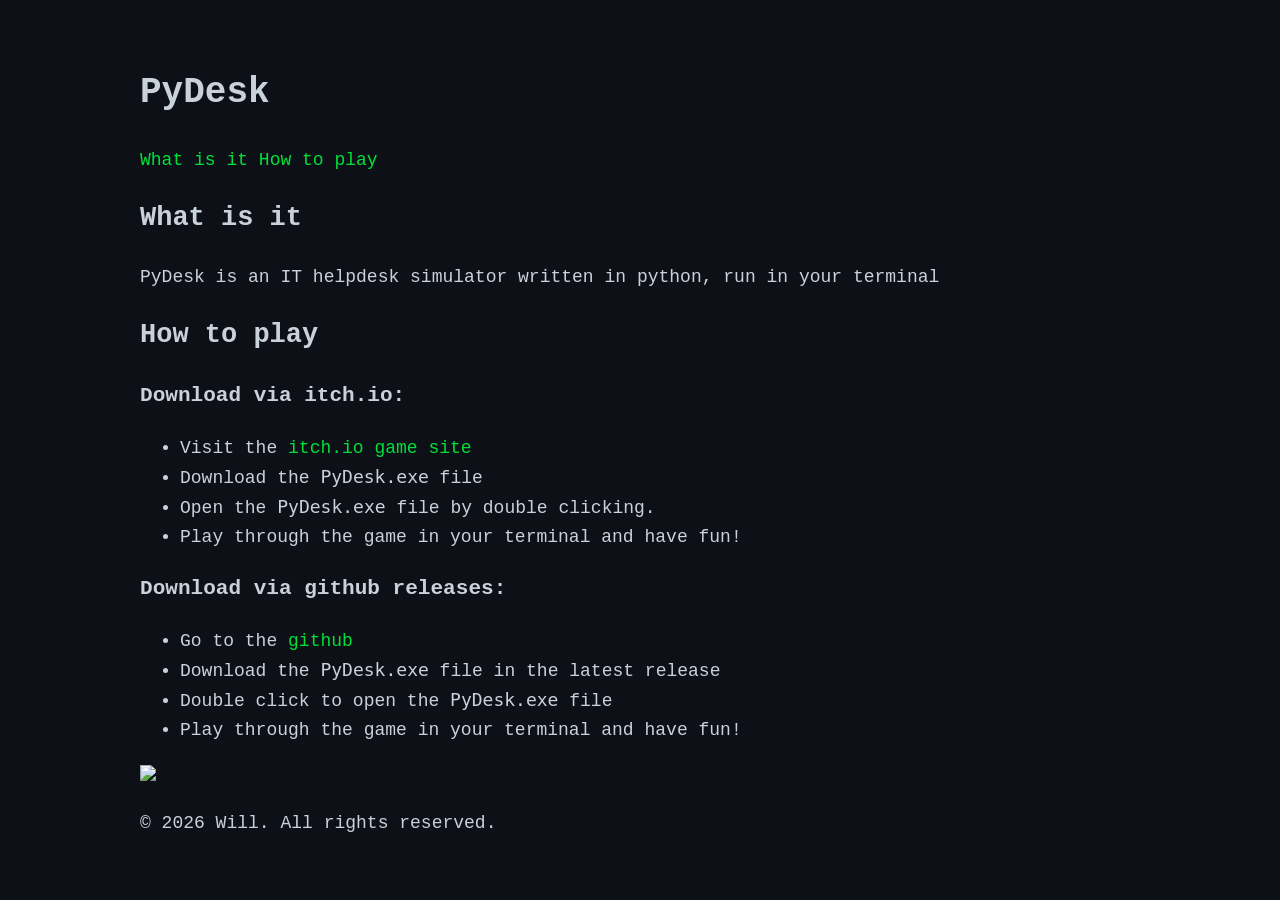
==== docs/index.html @ 1d5a631e "Changed folder naming scheme to upload to pages" ====
<!DOCTYPE HTML>
<html>
    <head>
        <title>PyDesk</title>
        <link rel="stylesheet" href="style.css">
        <meta name="viewport" content="width-device-width, initial-scale=1.0">
    </head>

    <body>
        <h1>PyDesk</h1>
        <nav>
            <a href="#what-is-it">What is it</a>
            <a href="#How-to-play">How to play</a>
        </nav>

        <section id="what-is-it">
            <h2>What is it</h2>
            <p>PyDesk is an IT helpdesk simulator written in python, run in your terminal</p>
        </section>

        <section id="How-to-play">
            <h2>How to play</h2>

            <h3>Download via itch.io:</h3>
            <ul>
                <li>Visit the <a href="https://gooderswills.itch.io/pydesk"> itch.io game site</a></li>
                <li>Download the <code>PyDesk.exe</code> file</li>
                <li>Open the <code>PyDesk.exe</code> file by double clicking.</li>
                <li>Play through the game in your terminal and have fun!</li>
            </ul>

            <h3>Download via github releases:</h3>
            <ul>
                <li>Go to the <a href="https://github.com/Gooderswills/PyDesk"> github</a></li>
                <li>Download the <code>PyDesk.exe</code> file in the latest release</li>
                <li>Double click to open the <code>PyDesk.exe</code> file</li>
                <li>Play through the game in your terminal and have fun!</li>
            </ul>
        </section>

        <img src="/website/assets/PyDesk_Screenshot.wbp" loading="lazy">

        <footer>
            <p>© 2026 Will. All rights reserved.</p>
        </footer>

    </body>
</html>
---- docs/style.css ----
:root {
    --bg-color: #0d1117;
    --accent-color: #00e038;
    --border-color: #30363d;
    --text-main: #c9d1d9;
}

body {
    background-color: var(--bg-color);
    color: var(--text-main);
    font-family: 'Courier New', Courier, monospace;
    font-size: 18px;
    line-height: 1.6;
    max-width: 1000px;
    margin: 0 auto;
    padding: 40px 20px;
}

a {
    color: var(--accent-color);
    text-decoration: none;
}
a:hover {
    text-decoration: underline;
}
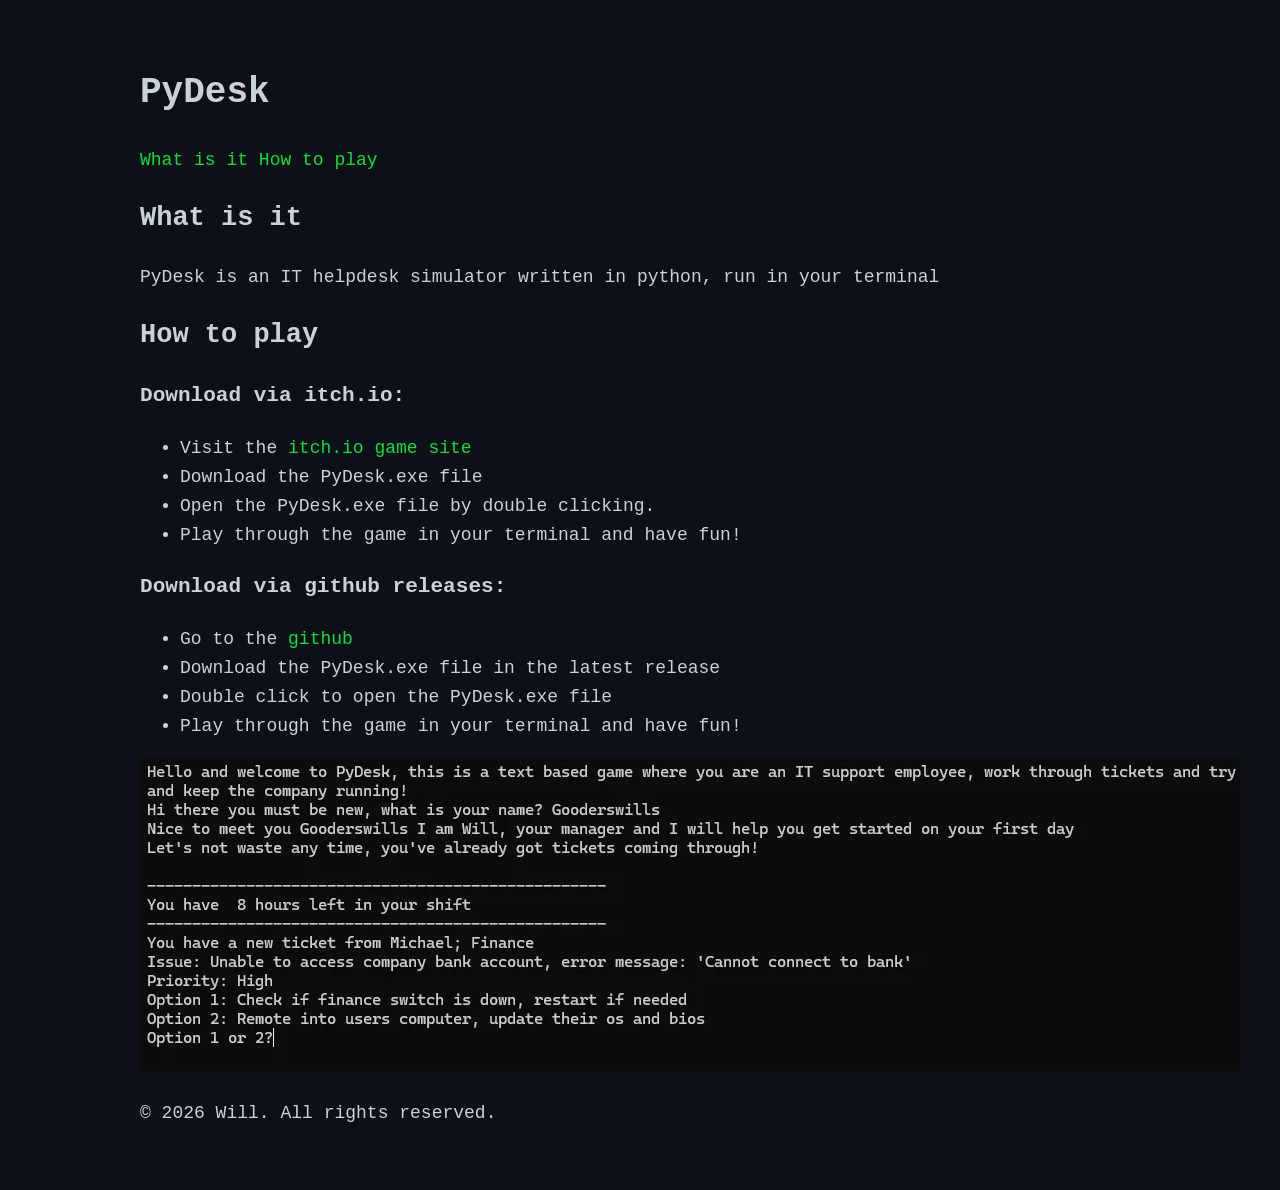
==== commit 0e8210ef: "Updated image link" ====
--- a/docs/index.html
+++ b/docs/index.html
@@ -38,7 +38,7 @@
             </ul>
         </section>
 
-        <img src="/website/assets/PyDesk_Screenshot.wbp" loading="lazy">
+        <img src="/docs/assets/PyDesk_Screenshot.webp" loading="lazy">
 
         <footer>
             <p>© 2026 Will. All rights reserved.</p>
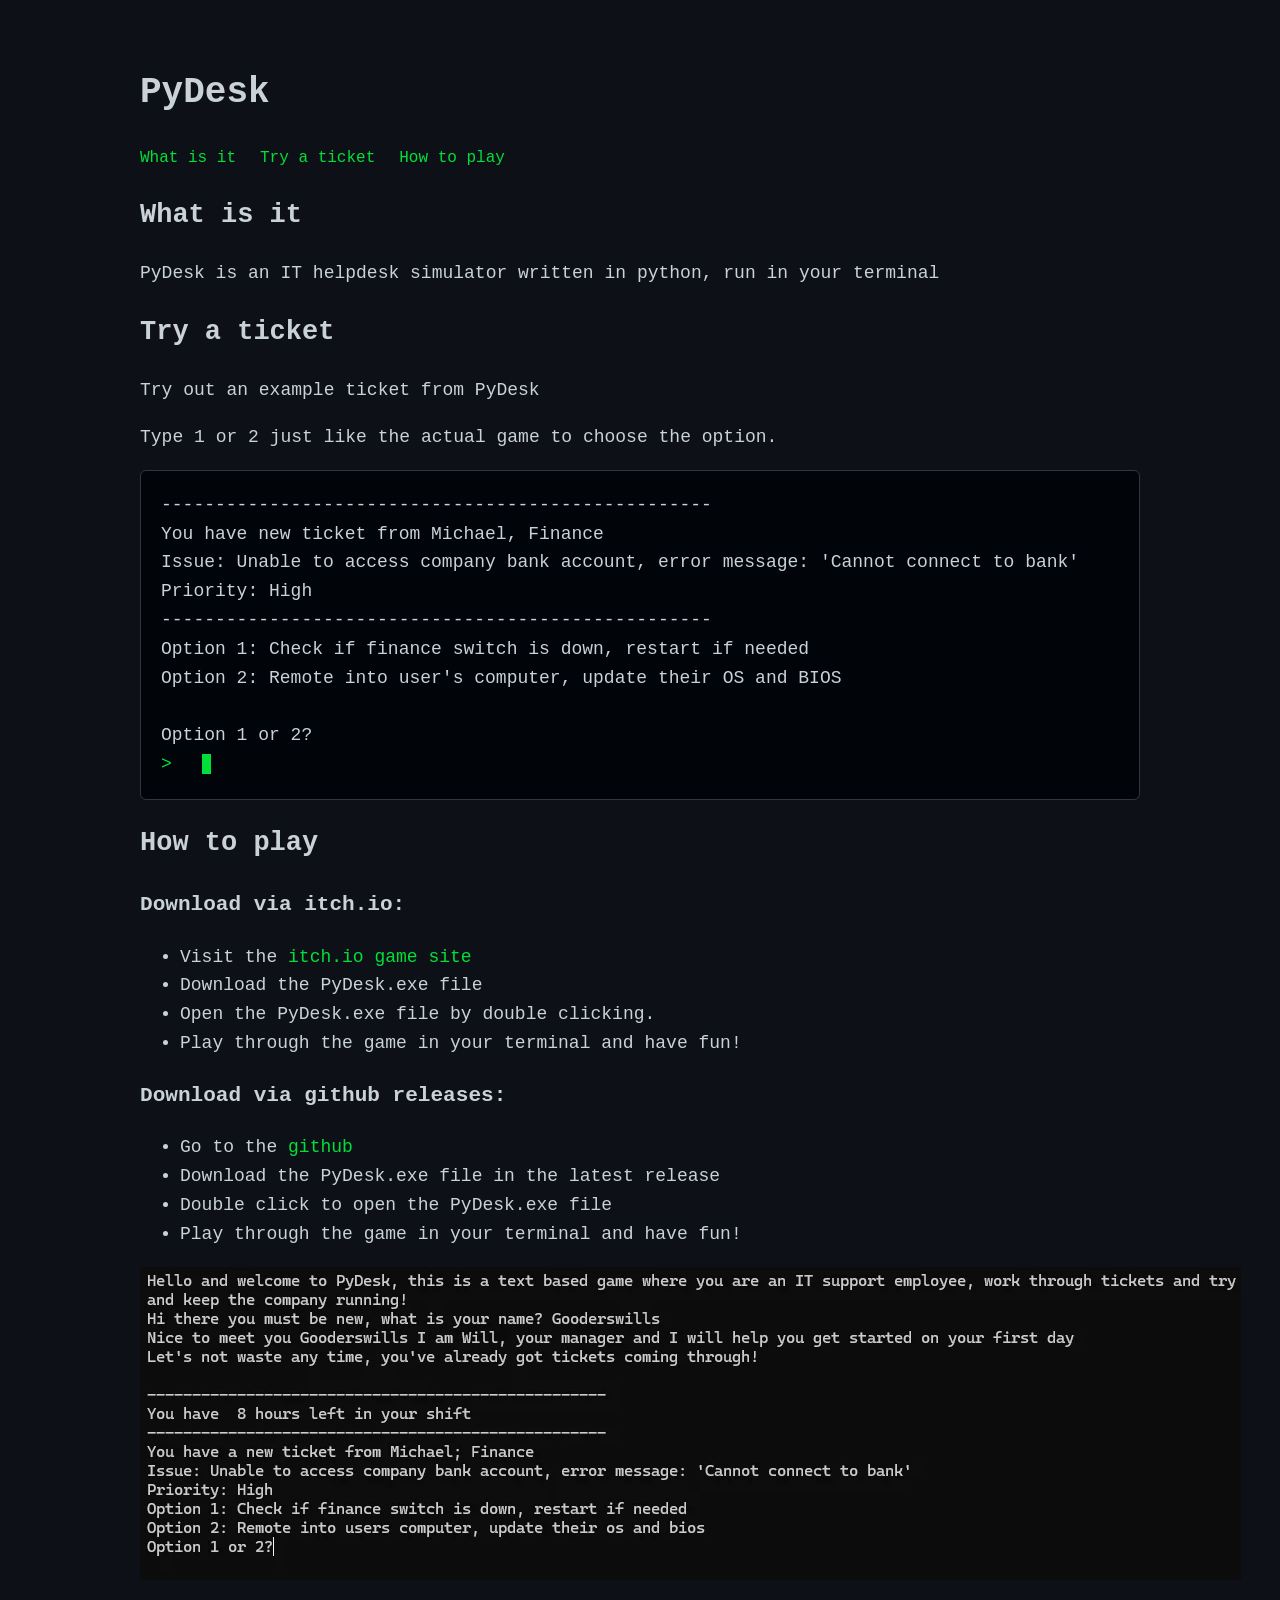
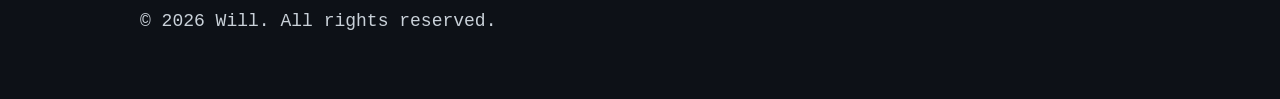
==== commit d5f49d42: "Added an example ticket so people can try out the game on the website" ====
--- a/docs/index.html
+++ b/docs/index.html
@@ -9,13 +9,31 @@
     <body>
         <h1>PyDesk</h1>
         <nav>
-            <a href="#what-is-it">What is it</a>
+            <a href="#What-is-it">What is it</a>
+            <a href="#Try-a-ticket">Try a ticket</a>
             <a href="#How-to-play">How to play</a>
         </nav>
 
-        <section id="what-is-it">
+        <section id="What-is-it">
             <h2>What is it</h2>
             <p>PyDesk is an IT helpdesk simulator written in python, run in your terminal</p>
+        </section>
+
+        <section id="Try-a-ticket">
+            <h2>Try a ticket</h2>
+            <p>Try out an example ticket from PyDesk</p>
+            <p>Type <code>1</code> or <code>2</code> just like the actual game to choose the option.</p>
+
+                <div class="terminal" id="terminal">
+        <div class="terminal-output" id="output"></div>
+        <div class="terminal-line" id="input-line">
+            <span class="terminal-prefix">&gt;</span>
+            <div class="terminal-input-wrap">
+                <input type="text" id="terminal-input" maxlength="1" autocomplete="off" spellcheck="false">
+                <span class="cursor" id="cursor"></span>
+            </div>
+        </div>
+    </div>
         </section>
 
         <section id="How-to-play">
@@ -38,11 +56,13 @@
             </ul>
         </section>
 
-        <img src="/docs/assets/PyDesk_Screenshot.webp" loading="lazy">
+        <img src="assets/PyDesk_Screenshot.webp" loading="lazy">
 
         <footer>
             <p>© 2026 Will. All rights reserved.</p>
         </footer>
 
+        <script src="script.js"></script>
+
     </body>
 </html>
--- a/docs/style.css
+++ b/docs/style.css
@@ -3,6 +3,7 @@
     --accent-color: #00e038;
     --border-color: #30363d;
     --text-main: #c9d1d9;
+    --fail-color: #ff5555;
 }
 
 body {
@@ -22,4 +23,87 @@
 }
 a:hover {
     text-decoration: underline;
+}
+
+nav {
+    display: flex;
+    gap: 24px;
+    margin-top: 12px;
+}
+
+nav a {
+    font-size: 16px;
+}
+
+#practice {
+    margin-top: 20px;
+}
+ 
+.terminal {
+    border: 1px solid var(--border-color);
+    border-radius: 6px;
+    background: #010409;
+    padding: 20px;
+    cursor: text;
+}
+ 
+.terminal-output {
+    white-space: pre-wrap;
+    word-wrap: break-word;
+}
+ 
+.terminal-output .success {
+    color: var(--accent-color);
+}
+ 
+.terminal-output .fail {
+    color: var(--fail-color);
+}
+ 
+.terminal-output .prompt {
+    color: var(--text-main);
+}
+ 
+.terminal-line {
+    display: flex;
+}
+ 
+.terminal-prefix {
+    color: var(--accent-color);
+    margin-right: 8px;
+    white-space: nowrap;
+}
+ 
+.terminal-input-wrap {
+    display: flex;
+    align-items: center;
+}
+ 
+#terminal-input {
+    background: transparent;
+    border: none;
+    outline: none;
+    color: var(--text-main);
+    font-family: inherit;
+    font-size: 18px;
+    caret-color: transparent;
+    width: 20px;
+    padding: 0;
+}
+ 
+.cursor {
+    display: inline-block;
+    width: 9px;
+    height: 20px;
+    background: var(--accent-color);
+    animation: blink 1s step-start infinite;
+    margin-left: 2px;
+}
+ 
+@keyframes blink {
+    50% { opacity: 0; }
+}
+ 
+.hidden {
+    display: none;
 }
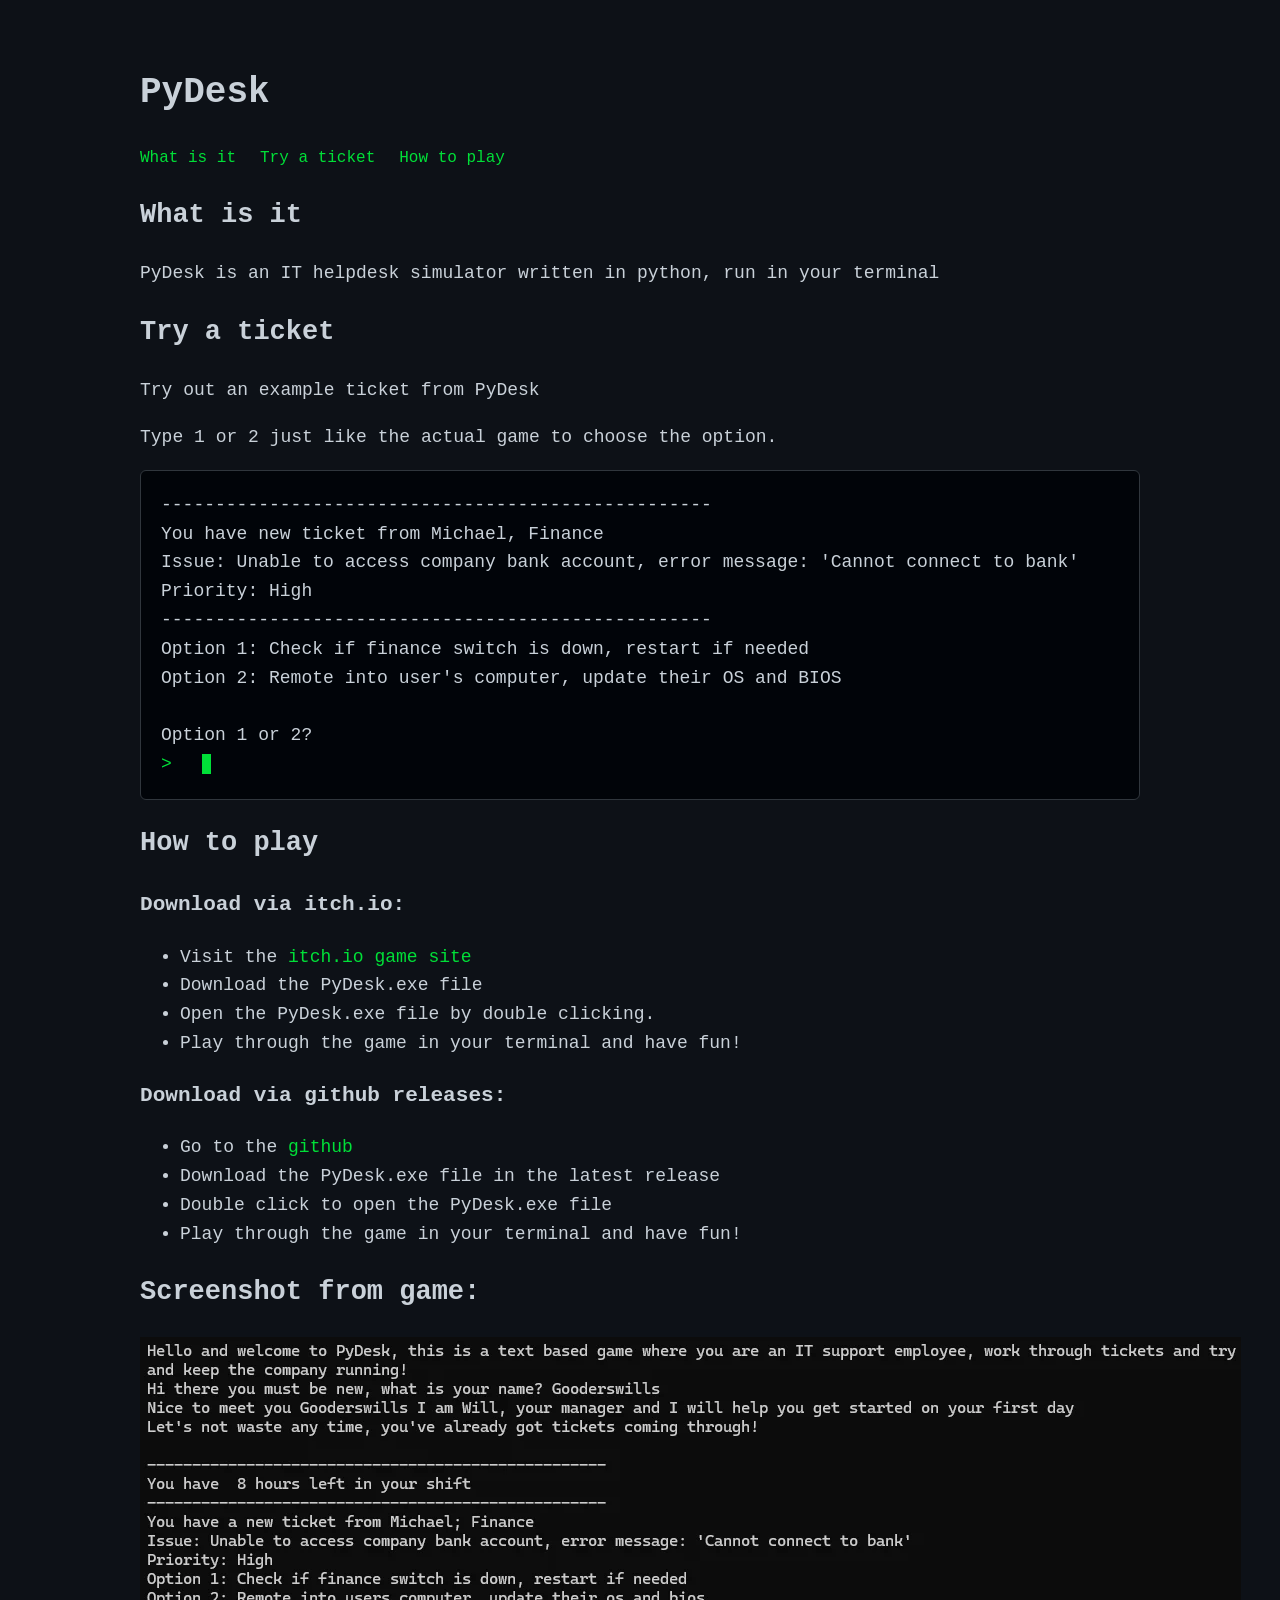
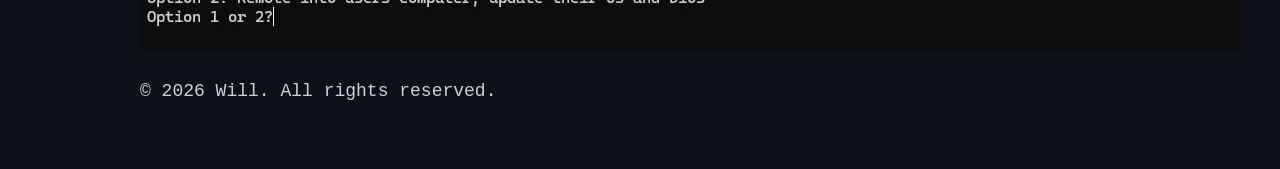
==== commit 1493d3eb: "Added screenshot description" ====
--- a/docs/index.html
+++ b/docs/index.html
@@ -56,7 +56,8 @@
             </ul>
         </section>
 
-        <img src="assets/PyDesk_Screenshot.webp" loading="lazy">
+        <h2>Screenshot from game:</h2>
+        <img src="assets/PyDesk_Screenshot.webp" loading="lazy" alt="PyDesk gameplay screenshot">
 
         <footer>
             <p>© 2026 Will. All rights reserved.</p>
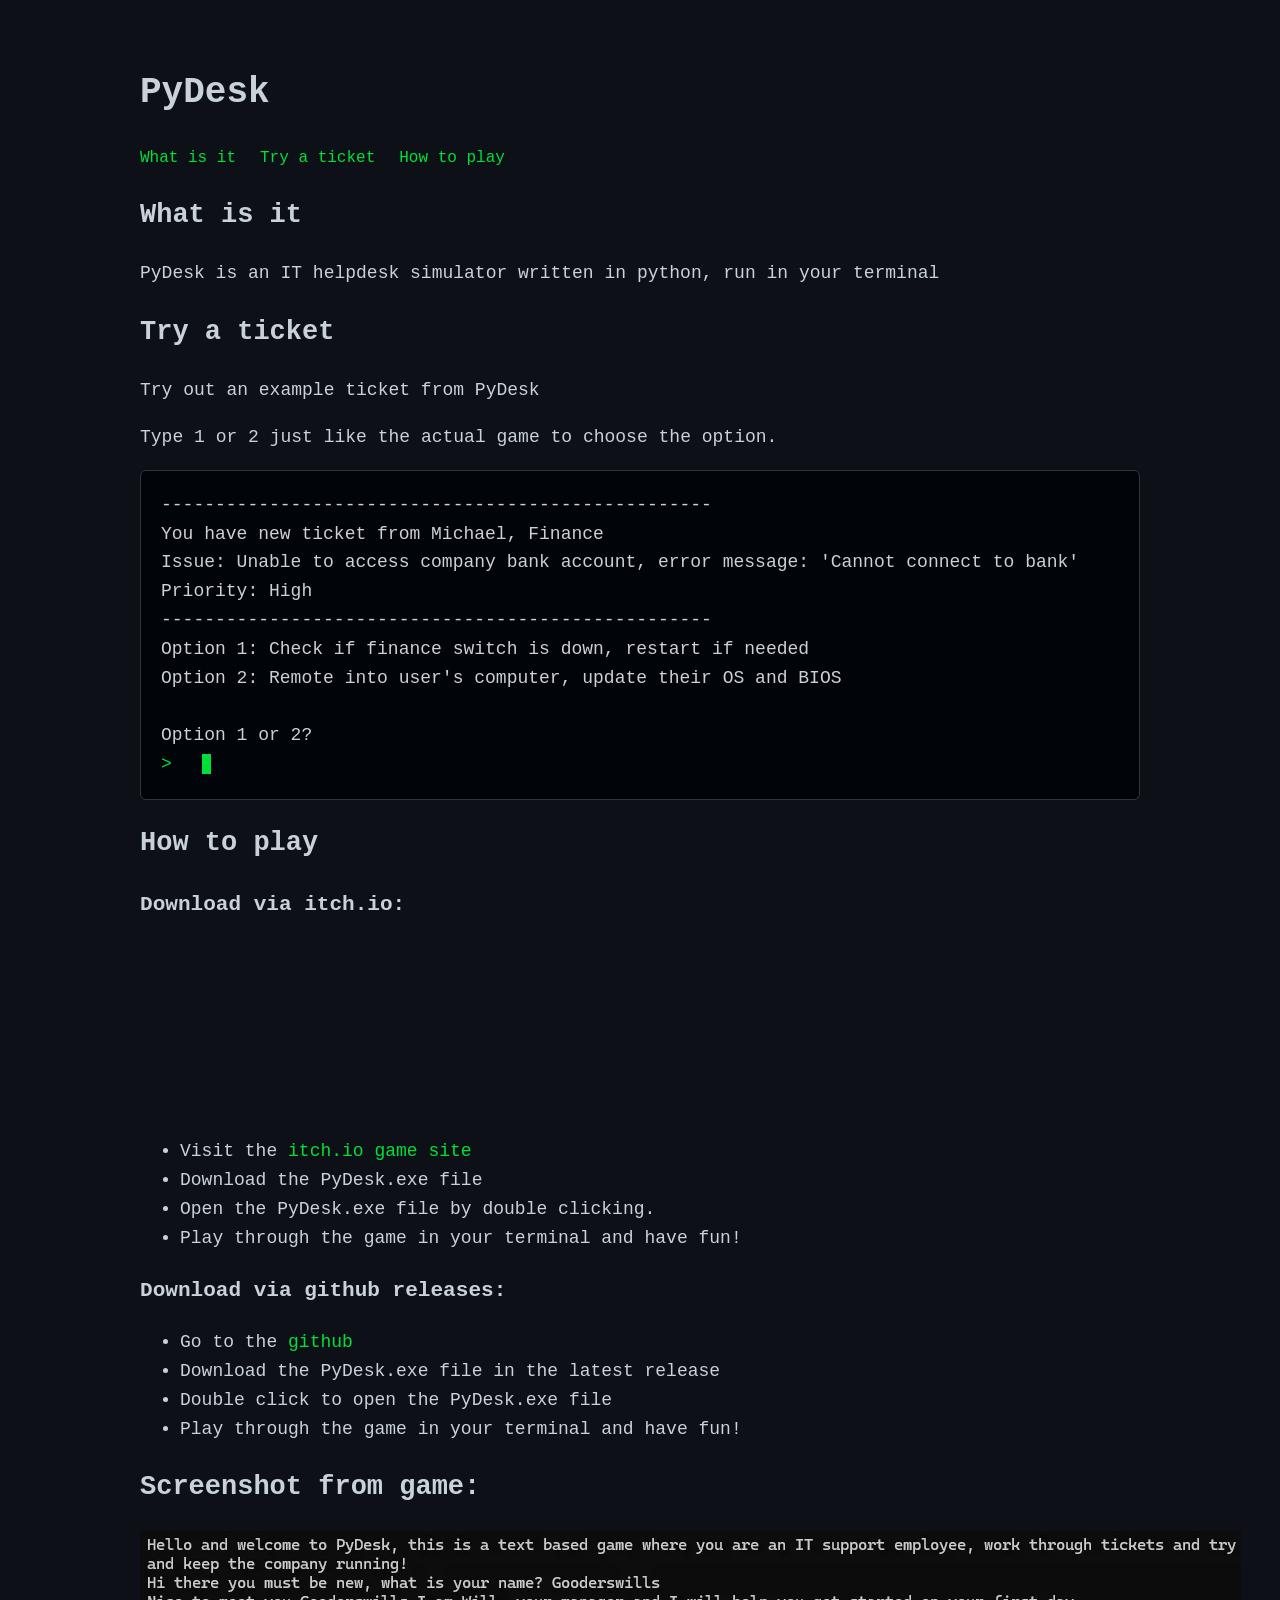
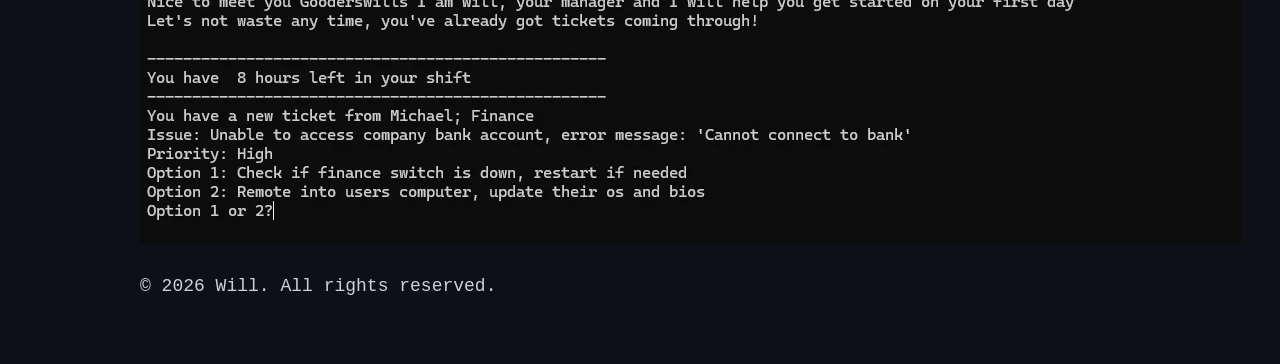
==== commit 662e7a96: "Added itch.io widget to website" ====
--- a/docs/index.html
+++ b/docs/index.html
@@ -40,6 +40,7 @@
             <h2>How to play</h2>
 
             <h3>Download via itch.io:</h3>
+            <iframe frameborder="0" src="https://itch.io/embed/5027543?linkback=true&amp;bg_color=000000&amp;fg_color=ffffff&amp;link_color=fa5c5c&amp;border_color=404040" width="552" height="167"><a href="https://gooderswills.itch.io/pydesk">PyDesk by Gooderswills</a></iframe>
             <ul>
                 <li>Visit the <a href="https://gooderswills.itch.io/pydesk"> itch.io game site</a></li>
                 <li>Download the <code>PyDesk.exe</code> file</li>
